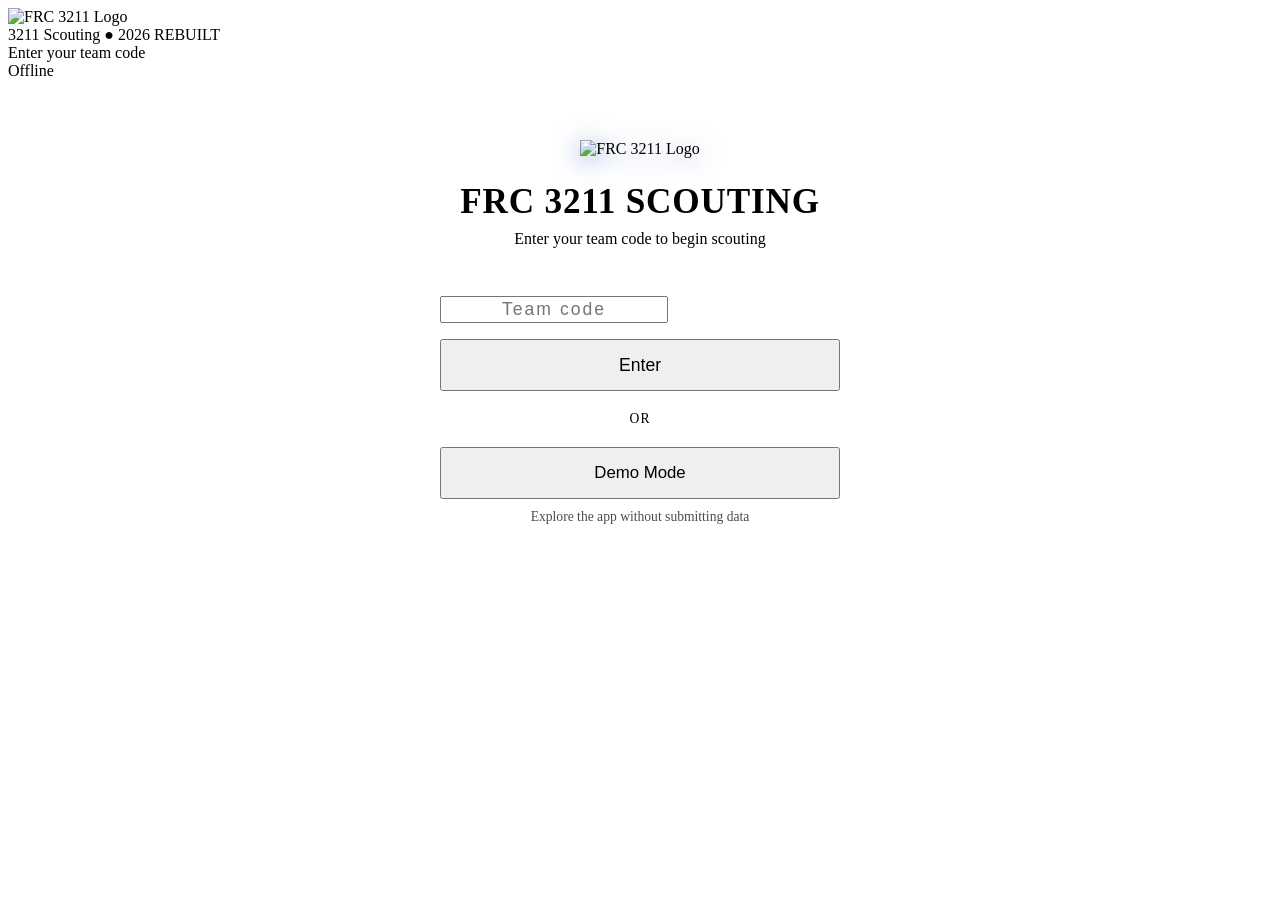
==== index.html @ 1a74be8b "change to Y team" ====
<!doctype html>
<html lang="en">
<head>
    <meta charset="utf-8" />
    <meta name="viewport" content="width=device-width, initial-scale=1" />
    <title>FRC 3211 Scouting ● 2026 REBUILT</title>
    <link rel="shortcut icon" href="images/favicon.ico" type="image/x-icon">
    <link rel="preconnect" href="https://fonts.googleapis.com">
    <link rel="preconnect" href="https://fonts.gstatic.com" crossorigin>
    <link href="https://fonts.googleapis.com/css2?family=Oswald:wght@600&display=swap" rel="stylesheet">
    <link rel="stylesheet" href="css/styles.css">
</head>
<body>
<header>
    <div class="topbar">
        <div class="brand">
            <img src="images/logo.svg" alt="FRC 3211 Logo" class="header-logo" onerror="this.onerror=null; this.src='images/favicon.ico';">
            <div class="brand-text">
                <div class="t1">3211 Scouting ● 2026 REBUILT</div>
                <div class="t2" id="headerSubtitle">Enter your team code</div>
            </div>
        </div>
        <div class="pill">
            <span id="netDot" class="dot"></span>
            <span id="netText">Offline</span>
        </div>
    </div>
</header>

<main style="padding: 60px 16px;">
    <div style="max-width: 720px; margin: 0 auto;">

        <!-- ===== PHASE 1: Code Entry ===== -->
        <div id="phaseAuth">
            <div style="text-align: center; margin-bottom: 48px;">
                <img src="images/logo.svg" alt="FRC 3211 Logo" onerror="this.onerror=null; this.src='images/favicon.ico';" style="width: 96px; height: 96px; margin-bottom: 24px; filter: drop-shadow(0 4px 12px rgba(0, 57, 162, 0.5));">
                <h1 style="font-size: 2.2rem; font-family: var(--font-header); font-weight: 600; text-transform: uppercase; margin: 0 0 8px 0; letter-spacing: 0.8px;">
                    FRC 3211 SCOUTING
                </h1>
                <p style="color: var(--muted); font-size: 1rem; margin: 0;">
                    Enter your team code to begin scouting
                </p>
            </div>

            <!-- Code input -->
            <div style="max-width: 400px; margin: 0 auto;">
                <div id="codeInputWrap" style="margin-bottom: 16px;">
                    <input type="password" id="secretCode" placeholder="Team code" autocomplete="off"
                           style="text-align: center; font-size: 1.1rem; letter-spacing: 2px;">
                </div>
                <div id="codeError" style="color: var(--danger); text-align: center; font-size: 0.9rem; margin-bottom: 12px; display: none;">
                    Incorrect code. Try again.
                </div>
                <button id="btnEnter" class="btn primary" style="width: 100%; height: 52px; font-size: 1.1rem; margin-bottom: 20px;">
                    Enter
                </button>

                <!-- Divider -->
                <div style="display: flex; align-items: center; gap: 16px; margin-bottom: 20px;">
                    <div style="flex: 1; height: 1px; background: var(--border);"></div>
                    <span style="color: var(--muted); font-size: 0.85rem; text-transform: uppercase; letter-spacing: 1px;">or</span>
                    <div style="flex: 1; height: 1px; background: var(--border);"></div>
                </div>

                <!-- Demo button -->
                <button id="btnDemo" class="btn ghost" style="width: 100%; height: 52px; font-size: 1.05rem;">
                    Demo Mode
                </button>
                <p style="text-align: center; color: var(--muted); font-size: 0.85rem; margin-top: 10px; opacity: 0.7;">
                    Explore the app without submitting data
                </p>
            </div>
        </div>

        <!-- ===== PHASE 2: Mode Selector ===== -->
        <div id="phaseSelect" style="display: none;">
            <!-- Demo banner -->
            <div id="demoBanner" class="demo-bar" style="margin-bottom: 24px; display: none; border-radius: 12px;">
                <span>You are in demo mode — submissions are disabled</span>
                <button id="btnExitDemo" class="demo-bar-exit" style="background: none; border: none; cursor: pointer; font-family: var(--font-body); font-size: 0.9rem;">Exit Demo</button>
            </div>

            <div style="text-align: center; margin-bottom: 60px;">
                <img src="images/logo.svg" alt="FRC 3211 Logo" onerror="this.onerror=null; this.src='images/favicon.ico';" style="width: 96px; height: 96px; margin-bottom: 24px; filter: drop-shadow(0 4px 12px rgba(0, 57, 162, 0.5));">
                <h1 style="font-size: 2.2rem; font-family: var(--font-header); font-weight: 600; text-transform: uppercase; margin: 0 0 8px 0; letter-spacing: 0.8px;">
                    FRC 3211 SCOUTING
                </h1>
                <p style="color: var(--muted); font-size: 1rem; margin: 0;">
                    Select a scouting mode to begin
                </p>
            </div>

            <!-- Scouting Mode Cards -->
            <div style="display: grid; gap: 20px; margin-bottom: 40px;">
                <a href="match-scouting.html" class="mode-card">
                    <div class="mode-icon">🤖</div>
                    <div class="mode-content">
                        <h2>Match Scouting</h2>
                        <p>Track robot performance during competition matches</p>
                    </div>
                    <div class="mode-arrow">→</div>
                </a>

                <a href="pit-scouting.html" class="mode-card">
                    <div class="mode-icon">🔧</div>
                    <div class="mode-content">
                        <h2>Pit Scouting</h2>
                        <p>Collect robot capabilities and team information</p>
                    </div>
                    <div class="mode-arrow">→</div>
                </a>
            </div>

            <!-- Exit session (authenticated users only, demo uses banner button) -->
            <div id="logoutWrap" style="text-align: center;">
                <button id="btnLogout" class="btn ghost small" style="opacity: 0.6;">
                    Exit Session
                </button>
            </div>
        </div>

    </div>
</main>

<style>
    .mode-card {
        display: flex;
        align-items: center;
        gap: 20px;
        padding: 24px;
        background: linear-gradient(180deg, rgba(255,255,255,.08), rgba(255,255,255,.04));
        border: 1px solid var(--border);
        border-radius: 16px;
        text-decoration: none;
        color: inherit;
        transition: all 0.2s ease;
        cursor: pointer;
    }

    .mode-card:hover {
        transform: translateY(-2px);
        background: linear-gradient(180deg, rgba(255,255,255,.10), rgba(255,255,255,.05));
        border-color: var(--accent);
        box-shadow: 0 8px 24px rgba(0,0,0,.4);
    }

    .mode-card:active {
        transform: translateY(0);
    }

    .mode-icon {
        font-size: 2.5rem;
        width: 64px;
        height: 64px;
        display: flex;
        align-items: center;
        justify-content: center;
        background: rgba(0, 57, 162, 0.2);
        border-radius: 12px;
        flex-shrink: 0;
    }

    .mode-content {
        flex: 1;
        min-width: 0;
    }

    .mode-content h2 {
        margin: 0 0 6px 0;
        font-size: 1.3rem;
        font-family: var(--font-header);
        font-weight: 600;
        text-transform: uppercase;
        letter-spacing: 0.5px;
    }

    .mode-content p {
        margin: 0;
        color: var(--muted);
        font-size: 0.95rem;
        font-family: var(--font-body);
        font-weight: 700;
        line-height: 1.4;
    }

    .mode-arrow {
        font-size: 1.5rem;
        color: var(--accent);
        opacity: 0.6;
        transition: all 0.2s ease;
        flex-shrink: 0;
    }

    .mode-card:hover .mode-arrow {
        opacity: 1;
        transform: translateX(4px);
    }

    @keyframes shake {
        0%, 100% { transform: translateX(0); }
        20% { transform: translateX(-8px); }
        40% { transform: translateX(8px); }
        60% { transform: translateX(-6px); }
        80% { transform: translateX(6px); }
    }

    .shake {
        animation: shake 0.4s ease;
    }

    @media (max-width: 600px) {
        .mode-icon {
            width: 56px;
            height: 56px;
            font-size: 2rem;
        }

        .mode-content h2 {
            font-size: 1.15rem;
        }

        .mode-content p {
            font-size: 0.9rem;
        }
    }
</style>

<script src="js/config.js"></script>
<script src="js/home.js"></script>
</body>
</html>
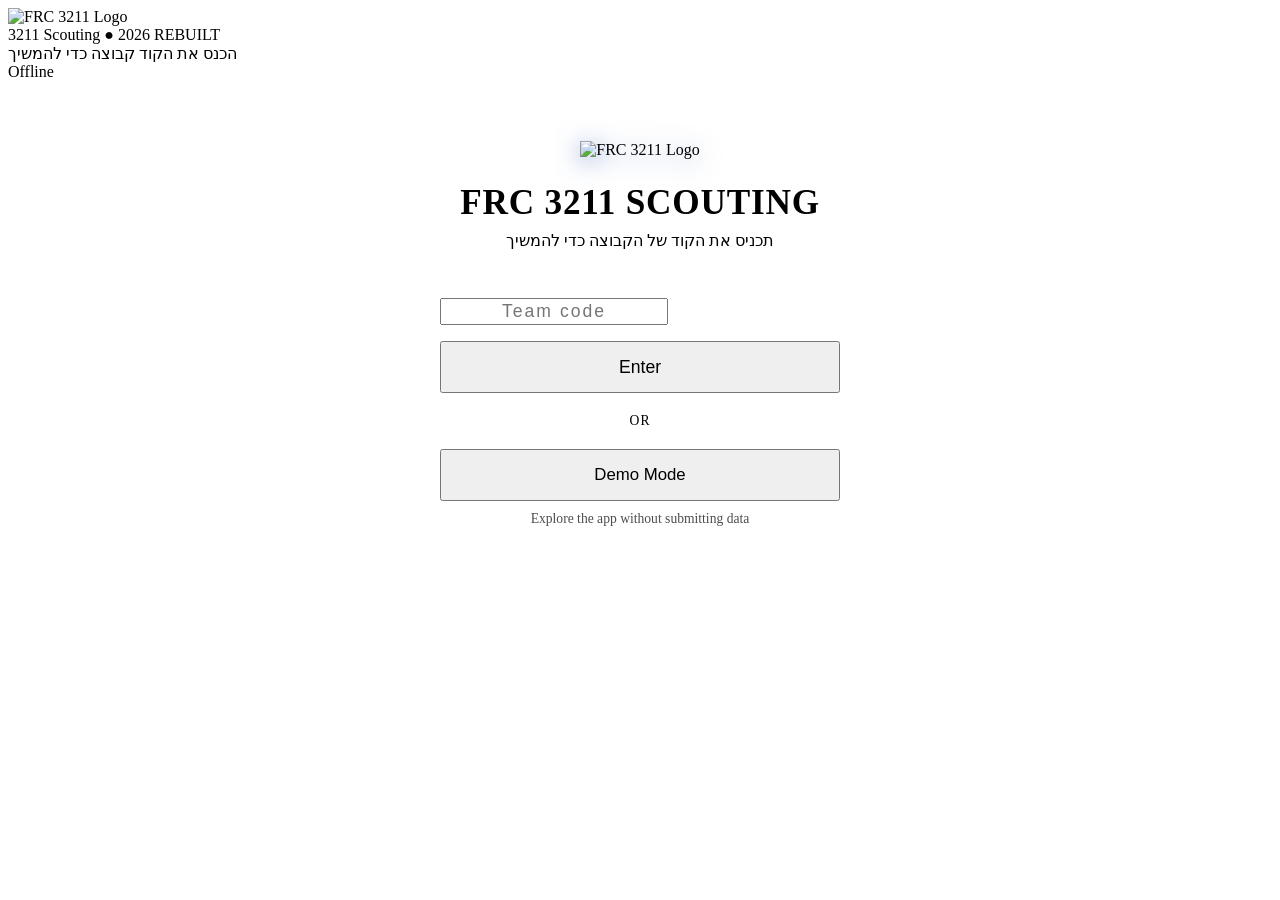
==== commit 51ec6d63: "hebrew finish ?" ====
--- a/index.html
+++ b/index.html
@@ -17,7 +17,7 @@
             <img src="images/logo.svg" alt="FRC 3211 Logo" class="header-logo" onerror="this.onerror=null; this.src='images/favicon.ico';">
             <div class="brand-text">
                 <div class="t1">3211 Scouting ● 2026 REBUILT</div>
-                <div class="t2" id="headerSubtitle">Enter your team code</div>
+                <div class="t2" id="headerSubtitle">הכנס את הקוד קבוצה כדי להמשיך</div>
             </div>
         </div>
         <div class="pill">
@@ -38,7 +38,7 @@
                     FRC 3211 SCOUTING
                 </h1>
                 <p style="color: var(--muted); font-size: 1rem; margin: 0;">
-                    Enter your team code to begin scouting
+                    תכניס את הקוד של הקבוצה כדי להמשיך
                 </p>
             </div>
 
@@ -86,7 +86,7 @@
                     FRC 3211 SCOUTING
                 </h1>
                 <p style="color: var(--muted); font-size: 1rem; margin: 0;">
-                    Select a scouting mode to begin
+                    תבחר במצב סקווטינג כדי להתחיל לאסוף נתונים על הביצועים של הרובוט שלך בתחרות
                 </p>
             </div>
 
@@ -95,8 +95,8 @@
                 <a href="match-scouting.html" class="mode-card">
                     <div class="mode-icon">🤖</div>
                     <div class="mode-content">
-                        <h2>Match Scouting</h2>
-                        <p>Track robot performance during competition matches</p>
+                        <h2>משחק</h2>
+                        <p>תעקוב אחרי רובוט במהלך משחק בתחרות</p>
                     </div>
                     <div class="mode-arrow">→</div>
                 </a>
@@ -104,8 +104,8 @@
                 <a href="pit-scouting.html" class="mode-card">
                     <div class="mode-icon">🔧</div>
                     <div class="mode-content">
-                        <h2>Pit Scouting</h2>
-                        <p>Collect robot capabilities and team information</p>
+                        <h2>סקווטינג בפיט</h2>
+                        <p>אוסף מידע על יכולות הרובוט ופרטי הצוות</p>
                     </div>
                     <div class="mode-arrow">→</div>
                 </a>
@@ -114,7 +114,7 @@
             <!-- Exit session (authenticated users only, demo uses banner button) -->
             <div id="logoutWrap" style="text-align: center;">
                 <button id="btnLogout" class="btn ghost small" style="opacity: 0.6;">
-                    Exit Session
+                    צא מהסבב
                 </button>
             </div>
         </div>
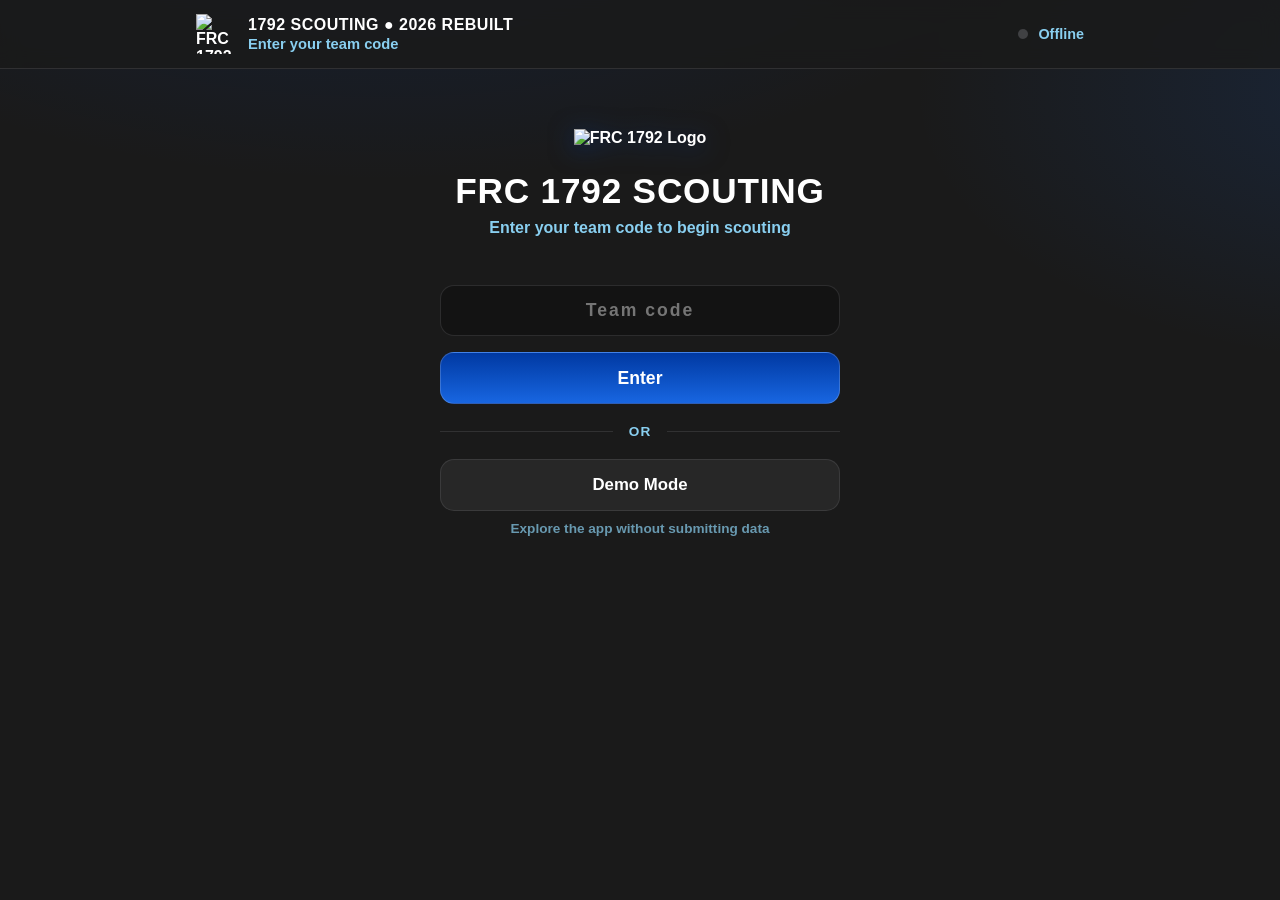
==== commit d7aa7cfe: "Changed some of the robot status and affected by defense selection answers, and got rid of start pos" ====
--- a/index.html
+++ b/index.html
@@ -3,7 +3,7 @@
 <head>
     <meta charset="utf-8" />
     <meta name="viewport" content="width=device-width, initial-scale=1" />
-    <title>FRC 3211 Scouting ● 2026 REBUILT</title>
+    <title>FRC 1792 Scouting ● 2026 REBUILT</title>
     <link rel="shortcut icon" href="images/favicon.ico" type="image/x-icon">
     <link rel="preconnect" href="https://fonts.googleapis.com">
     <link rel="preconnect" href="https://fonts.gstatic.com" crossorigin>
@@ -14,10 +14,10 @@
 <header>
     <div class="topbar">
         <div class="brand">
-            <img src="images/logo.svg" alt="FRC 3211 Logo" class="header-logo" onerror="this.onerror=null; this.src='images/favicon.ico';">
+            <img src="images/logo.svg" alt="FRC 1792 Logo" class="header-logo" onerror="this.onerror=null; this.src='images/favicon.ico';">
             <div class="brand-text">
-                <div class="t1">3211 Scouting ● 2026 REBUILT</div>
-                <div class="t2" id="headerSubtitle">הכנס את הקוד קבוצה כדי להמשיך</div>
+                <div class="t1">1792 Scouting ● 2026 REBUILT</div>
+                <div class="t2" id="headerSubtitle">Enter your team code</div>
             </div>
         </div>
         <div class="pill">
@@ -33,12 +33,12 @@
         <!-- ===== PHASE 1: Code Entry ===== -->
         <div id="phaseAuth">
             <div style="text-align: center; margin-bottom: 48px;">
-                <img src="images/logo.svg" alt="FRC 3211 Logo" onerror="this.onerror=null; this.src='images/favicon.ico';" style="width: 96px; height: 96px; margin-bottom: 24px; filter: drop-shadow(0 4px 12px rgba(0, 57, 162, 0.5));">
+                <img src="images/logo.svg" alt="FRC 1792 Logo" onerror="this.onerror=null; this.src='images/favicon.ico';" style="width: 96px; height: 96px; margin-bottom: 24px; filter: drop-shadow(0 4px 12px rgba(0, 57, 162, 0.5));">
                 <h1 style="font-size: 2.2rem; font-family: var(--font-header); font-weight: 600; text-transform: uppercase; margin: 0 0 8px 0; letter-spacing: 0.8px;">
-                    FRC 3211 SCOUTING
+                    FRC 1792 SCOUTING
                 </h1>
                 <p style="color: var(--muted); font-size: 1rem; margin: 0;">
-                    תכניס את הקוד של הקבוצה כדי להמשיך
+                    Enter your team code to begin scouting
                 </p>
             </div>
 
@@ -81,22 +81,22 @@
             </div>
 
             <div style="text-align: center; margin-bottom: 60px;">
-                <img src="images/logo.svg" alt="FRC 3211 Logo" onerror="this.onerror=null; this.src='images/favicon.ico';" style="width: 96px; height: 96px; margin-bottom: 24px; filter: drop-shadow(0 4px 12px rgba(0, 57, 162, 0.5));">
+                <img src="images/logo.svg" alt="FRC 1792 Logo" onerror="this.onerror=null; this.src='images/favicon.ico';" style="width: 96px; height: 96px; margin-bottom: 24px; filter: drop-shadow(0 4px 12px rgba(0, 57, 162, 0.5));">
                 <h1 style="font-size: 2.2rem; font-family: var(--font-header); font-weight: 600; text-transform: uppercase; margin: 0 0 8px 0; letter-spacing: 0.8px;">
-                    FRC 3211 SCOUTING
+                    FRC 1792 SCOUTING
                 </h1>
                 <p style="color: var(--muted); font-size: 1rem; margin: 0;">
-                    תבחר במצב סקווטינג כדי להתחיל לאסוף נתונים על הביצועים של הרובוט שלך בתחרות
+                    Select a scouting mode to begin
                 </p>
             </div>
 
             <!-- Scouting Mode Cards -->
             <div style="display: grid; gap: 20px; margin-bottom: 40px;">
-                <a href="match-scouting.html" class="mode-card">
+                <a href="js/match-scouting.html" class="mode-card">
                     <div class="mode-icon">🤖</div>
                     <div class="mode-content">
-                        <h2>משחק</h2>
-                        <p>תעקוב אחרי רובוט במהלך משחק בתחרות</p>
+                        <h2>Match Scouting</h2>
+                        <p>Track robot performance during competition matches</p>
                     </div>
                     <div class="mode-arrow">→</div>
                 </a>
@@ -104,8 +104,8 @@
                 <a href="pit-scouting.html" class="mode-card">
                     <div class="mode-icon">🔧</div>
                     <div class="mode-content">
-                        <h2>סקווטינג בפיט</h2>
-                        <p>אוסף מידע על יכולות הרובוט ופרטי הצוות</p>
+                        <h2>Pit Scouting</h2>
+                        <p>Collect robot capabilities and team information</p>
                     </div>
                     <div class="mode-arrow">→</div>
                 </a>
@@ -114,7 +114,7 @@
             <!-- Exit session (authenticated users only, demo uses banner button) -->
             <div id="logoutWrap" style="text-align: center;">
                 <button id="btnLogout" class="btn ghost small" style="opacity: 0.6;">
-                    צא מהסבב
+                    Exit Session
                 </button>
             </div>
         </div>
--- a/css/styles.css
+++ b/css/styles.css
@@ -0,0 +1,925 @@
+:root{
+    /* RTR Branding Colors */
+    --eerie-black: #1a1a1a;
+    --philippine-blue: #0039a2;
+    --white: #ffffff;
+    --baby-blue: #89cff0;
+    --royal-azure: #1866e1;
+    --cobalt-gray: #66676b;
+
+    /* Functional Color Assignments */
+    --bg: #1a1a1a;
+    --card: #2a2a2a;
+    --card2: #333333;
+    --text: #ffffff;
+    --muted: #89cff0;
+    --accent: #0039a2;
+    --accent2: #1866e1;
+    --accent-light: #89cff0;
+    --danger: #ff3b3b;
+    --ok: #21c55d;
+    --warning: #ffb020;
+    --border: rgba(102, 103, 107, 0.3);
+    --shadow: 0 12px 30px rgba(0, 0, 0, 0.5);
+    --radius: 18px;
+    --tap: 52px;
+    --font-body: 'Calibri', -apple-system, BlinkMacSystemFont, 'Segoe UI', Roboto, Arial, sans-serif;
+    --font-header: 'Oswald', -apple-system, BlinkMacSystemFont, 'Segoe UI', Roboto, Arial, sans-serif;
+}
+
+*{box-sizing:border-box}
+
+body{
+    margin:0;
+    font-family: var(--font-body);
+    font-weight: 700;
+    background: radial-gradient(1200px 600px at 30% -20%, rgba(0, 57, 162, 0.25), transparent 60%),
+    radial-gradient(900px 500px at 110% 10%, rgba(24, 102, 225, 0.15), transparent 55%),
+    var(--bg);
+    color: var(--text);
+    min-height:100vh;
+    -webkit-tap-highlight-color: transparent;
+}
+
+h1, h2, h3, h4, h5, h6 {
+    font-family: var(--font-header);
+    font-weight: 600;
+    text-transform: uppercase;
+    letter-spacing: 0.5px;
+}
+
+header{
+    position: sticky; top:0;
+    backdrop-filter: blur(10px);
+    background: rgba(26, 26, 26, 0.85);
+    border-bottom: 1px solid var(--border);
+    z-index: 10;
+}
+
+.topbar{
+    max-width: 920px;
+    margin: 0 auto;
+    padding: 14px 16px;
+    display:flex;
+    align-items:center;
+    justify-content:space-between;
+    gap: 12px;
+}
+
+.brand{
+    display:flex;
+    align-items:center;
+    gap:12px;
+    line-height:1.1;
+}
+
+.logo-link {
+    display: flex;
+    align-items: center;
+    text-decoration: none;
+    transition: transform 0.2s ease, opacity 0.2s ease;
+}
+
+.logo-link:hover {
+    transform: scale(1.05);
+    opacity: 0.8;
+}
+
+.logo-link:active {
+    transform: scale(0.95);
+}
+
+.header-logo {
+    width: 40px;
+    height: 40px;
+    flex-shrink: 0;
+}
+
+.brand-text {
+    display:flex;
+    flex-direction:column;
+    gap:2px;
+}
+
+.brand .t1{
+    font-family: var(--font-header);
+    font-weight: 600;
+    text-transform: uppercase;
+    letter-spacing: 0.5px;
+}
+.brand .t2{
+    color:var(--muted);
+    font-size:.92rem;
+    font-family: var(--font-body);
+    font-weight: 700;
+}
+
+.pill{
+    display:flex; align-items:center; gap:10px;
+    color: var(--muted);
+    font-size:.9rem;
+    white-space:nowrap;
+}
+
+.dot{width:10px;height:10px;border-radius:999px;background:rgba(102, 103, 107, 0.5)}
+.dot.ok{background: rgba(33,197,93,.95)}
+.dot.bad{background: rgba(255,59,59,.95)}
+
+main{
+    max-width: 920px;
+    margin: 0 auto;
+    padding: 16px;
+}
+
+.card{
+    background: linear-gradient(180deg, rgba(255,255,255,.04), rgba(255,255,255,.02));
+    border: 1px solid var(--border);
+    border-radius: var(--radius);
+    box-shadow: var(--shadow);
+    overflow:hidden;
+}
+
+.card .hd{
+    padding: 16px 16px 8px 16px;
+    display:flex;
+    justify-content:space-between;
+    gap: 12px;
+    align-items:flex-start;
+    border-bottom: 1px solid rgba(102, 103, 107, 0.2);
+    background: rgba(255,255,255,.01);
+}
+
+.card .hd h2{
+    margin: 0;
+    font-size: 1.2rem;
+    font-family: var(--font-header);
+    font-weight: 600;
+    text-transform: uppercase;
+    letter-spacing: 0.5px;
+}
+
+.card .hd p{
+    margin: 6px 0 0 0;
+    color: var(--muted);
+    font-size:.95rem;
+}
+
+.card .bd{ padding: 16px; }
+
+.grid{
+    display:grid;
+    grid-template-columns: repeat(12, 1fr);
+    gap: 12px;
+}
+
+.col-12{grid-column: span 12;}
+.col-6{grid-column: span 6;}
+.col-4{grid-column: span 4;}
+.col-3{grid-column: span 3;}
+
+@media (max-width: 720px){
+    .col-6,.col-4,.col-3{grid-column: span 12;}
+}
+
+label{
+    display:block;
+    font-size:.9rem;
+    color: var(--muted);
+    margin-bottom: 6px;
+    font-weight: 600;
+}
+
+input, select, textarea{
+    width:100%;
+    padding: 14px 14px;
+    background: rgba(0,0,0,.25);
+    color: var(--text);
+    border: 1px solid var(--border);
+    border-radius: 14px;
+    outline: none;
+    font-size: 1rem;
+    font-family: var(--font-body);
+    font-weight: 700;
+    appearance: none;
+    -webkit-appearance: none;
+    -moz-appearance: none;
+}
+
+select{
+    background-image: url("data:image/svg+xml,%3Csvg xmlns='http://www.w3.org/2000/svg' width='12' height='12' viewBox='0 0 12 12'%3E%3Cpath fill='%23eaf0ff' d='M6 9L1 4h10z'/%3E%3C/svg%3E");
+    background-repeat: no-repeat;
+    background-position: right 14px center;
+    padding-right: 40px;
+    cursor: pointer;
+}
+
+select option{
+    background: #0b1020;
+    color: var(--text);
+    padding: 10px;
+}
+
+textarea{ min-height: 110px; resize: vertical; }
+
+input:focus, select:focus, textarea:focus{
+    border-color: var(--accent);
+    box-shadow: 0 0 0 3px rgba(0, 57, 162, 0.2);
+}
+
+.autocomplete-wrapper{
+    position: relative;
+}
+
+.autocomplete-results{
+    position: absolute;
+    top: 100%;
+    left: 0;
+    right: 0;
+    background: rgba(26, 26, 26, 0.98);
+    border: 1px solid var(--border);
+    border-radius: 14px;
+    margin-top: 4px;
+    max-height: 320px;
+    overflow-y: auto;
+    overflow-x: hidden;
+    z-index: 100;
+    display: none;
+    box-shadow: var(--shadow);
+}
+
+/* Custom scrollbar for autocomplete */
+.autocomplete-results::-webkit-scrollbar {
+    width: 10px;
+}
+
+.autocomplete-results::-webkit-scrollbar-track {
+    background: rgba(255,255,255,.05);
+    border-radius: 10px;
+    margin: 4px;
+}
+
+.autocomplete-results::-webkit-scrollbar-thumb {
+    background: var(--accent);
+    border-radius: 10px;
+    border: 2px solid rgba(26, 26, 26, 0.98);
+}
+
+.autocomplete-results::-webkit-scrollbar-thumb:hover {
+    background: var(--accent2);
+}
+
+/* Firefox scrollbar */
+.autocomplete-results {
+    scrollbar-width: thin;
+    scrollbar-color: var(--accent) rgba(255,255,255,.05);
+}
+
+.autocomplete-results.show{
+    display: block;
+}
+
+.autocomplete-item{
+    padding: 12px 14px;
+    cursor: pointer;
+    border-bottom: 1px solid rgba(255,255,255,.06);
+    transition: background 0.15s;
+}
+
+.autocomplete-item:last-child{
+    border-bottom: none;
+    padding-bottom: 14px;
+}
+
+.autocomplete-item:hover, .autocomplete-item.active{
+    background: rgba(0, 57, 162, 0.2);
+}
+
+.autocomplete-item .team-num{
+    font-weight: 800;
+    color: var(--text);
+}
+
+.autocomplete-item .team-name{
+    font-size: .9rem;
+    color: var(--muted);
+    margin-top: 2px;
+}
+
+.row{
+    display:flex; gap:12px; flex-wrap:wrap;
+    align-items:center;
+}
+
+.btn{
+    height: var(--tap);
+    padding: 0 16px;
+    border-radius: 14px;
+    border: 1px solid var(--border);
+    background: rgba(0, 57, 162, 0.15);
+    color: var(--text);
+    font-family: var(--font-body);
+    font-weight: 700;
+    font-size: 1rem;
+    cursor:pointer;
+    display:inline-flex;
+    align-items:center;
+    justify-content:center;
+    gap: 10px;
+    user-select:none;
+    transition: transform 0.1s;
+}
+
+.btn:active{ transform: scale(.98); }
+
+.btn:disabled{
+    opacity: 0.5;
+    cursor: not-allowed;
+}
+
+.btn.primary{
+    background: linear-gradient(180deg, var(--accent), var(--accent2));
+    border-color: rgba(255,255,255,.18);
+}
+
+.btn.ghost{
+    background: rgba(255,255,255,.06);
+}
+
+.btn.danger{
+    background: rgba(255,59,59,.16);
+    border-color: rgba(255,59,59,.35);
+}
+
+.btn.small{
+    height: 44px;
+    padding: 0 12px;
+    font-size: .95rem;
+    border-radius: 12px;
+}
+
+.nav{
+    display:flex;
+    justify-content:space-between;
+    gap: 12px;
+    padding: 14px 16px 16px 16px;
+    border-top: 1px solid rgba(102, 103, 107, 0.2);
+    background: rgba(255,255,255,.01);
+}
+
+.nav .left, .nav .right{display:flex; gap:10px; flex-wrap:wrap;}
+
+.counter{
+    background: rgba(255,255,255,.04);
+    border: 1px solid var(--border);
+    border-radius: 16px;
+    padding: 12px;
+    display:flex;
+    justify-content:space-between;
+    align-items:center;
+    gap: 12px;
+}
+
+.counter .meta{
+    display:flex; flex-direction:column; gap:2px;
+    min-width: 0;
+}
+
+.counter .meta .name{font-weight:800}
+.counter .meta .desc{color: var(--muted); font-size:.9rem}
+
+.counter .ctl{
+    display:flex; align-items:center; gap:10px;
+    flex-shrink:0;
+}
+
+.count{
+    min-width: 54px;
+    text-align:center;
+    font-weight:900;
+    font-size: 1.2rem;
+}
+
+.iconBtn{
+    width: 52px;
+    height: 52px;
+    border-radius: 14px;
+    border: 1px solid var(--border);
+    background: rgba(0,0,0,.25);
+    color: var(--text);
+    font-size: 1.4rem;
+    font-weight: 900;
+    cursor:pointer;
+    display:flex;
+    align-items:center;
+    justify-content:center;
+    user-select:none;
+    transition: transform 0.1s;
+}
+
+.iconBtn:active{ transform: scale(.98); }
+
+.seg{
+    display:flex; gap:10px; flex-wrap:wrap;
+}
+
+.chip{
+    padding: 12px 14px;
+    border-radius: 999px;
+    border: 1px solid var(--border);
+    background: rgba(255,255,255,.04);
+    color: var(--text);
+    cursor:pointer;
+    user-select:none;
+    font-family: var(--font-body);
+    font-weight: 700;
+    transition: all 0.2s;
+}
+
+.chip:hover{
+    background: rgba(255,255,255,.08);
+    border-color: var(--accent-light);
+}
+
+.chip.active{
+    background: linear-gradient(180deg, var(--accent), var(--accent2));
+    border-color: rgba(255,255,255,.18);
+    color: var(--white);
+}
+
+.note{
+    color: var(--muted);
+    font-size:.9rem;
+    line-height:1.35;
+}
+
+.fuel-counter {
+    display: flex;
+    align-items: center;
+    justify-content: space-between;
+    gap: 12px;
+    padding: 14px 16px;
+    background: rgba(255,255,255,0.03);
+    border: 1px solid var(--border);
+    border-radius: 14px;
+}
+
+.fuel-counter .fuel-value {
+    font-size: 2.2rem;
+    font-weight: 900;
+    min-width: 56px;
+    text-align: center;
+    color: var(--text);
+    flex-shrink: 0;
+}
+
+.fuel-counter .fuel-btns {
+    display: flex;
+    gap: 8px;
+}
+
+.alert{
+    padding: 12px 14px;
+    border-radius: 12px;
+    border: 1px solid;
+    display: flex;
+    align-items: center;
+    gap: 10px;
+    font-size: .95rem;
+}
+
+.alert.warning{
+    background: rgba(255,176,32,.1);
+    border-color: rgba(255,176,32,.3);
+    color: var(--warning);
+}
+
+.alert.success{
+    background: rgba(33,197,93,.1);
+    border-color: rgba(33,197,93,.3);
+    color: var(--ok);
+}
+
+.toast{
+    position: fixed;
+    left: 50%;
+    bottom: 18px;
+    transform: translateX(-50%);
+    background: rgba(0,0,0,.85);
+    border: 1px solid rgba(255,255,255,.14);
+    color: var(--text);
+    padding: 12px 14px;
+    border-radius: 999px;
+    box-shadow: var(--shadow);
+    max-width: 92vw;
+    display:none;
+    z-index: 999;
+    font-weight: 600;
+}
+
+.progress{
+    display: flex;
+    gap: 8px;
+    margin-bottom: 16px;
+}
+
+.progress .step{
+    flex: 1;
+    height: 4px;
+    background: rgba(255,255,255,.1);
+    border-radius: 2px;
+    position: relative;
+    overflow: hidden;
+}
+
+.progress .step.active{
+    background: linear-gradient(90deg, var(--accent), var(--accent2));
+}
+
+.progress .step.complete{
+    background: var(--ok);
+}
+
+.checkbox-group{
+    display: flex;
+    gap: 16px;
+    flex-wrap: wrap;
+}
+
+.checkbox-label{
+    display: flex;
+    align-items: center;
+    gap: 8px;
+    cursor: pointer;
+    font-weight: 600;
+    color: var(--text);
+    margin-bottom: 0;
+}
+
+.checkbox-label input[type="checkbox"]{
+    width: 22px;
+    height: 22px;
+    border-radius: 6px;
+    border: 2px solid rgba(255,255,255,.25);
+    background: rgba(0,0,0,.18);
+    cursor: pointer;
+    appearance: none;
+    -webkit-appearance: none;
+    position: relative;
+}
+
+.checkbox-label input[type="checkbox"]:checked{
+    background: linear-gradient(180deg, rgba(29,92,255,.95), rgba(0,57,162,.95));
+    border-color: rgba(255,255,255,.3);
+}
+
+.checkbox-label input[type="checkbox"]:checked::after{
+    content: '';
+    position: absolute;
+    left: 50%;
+    top: 45%;
+    width: 5px;
+    height: 10px;
+    border: solid white;
+    border-width: 0 2px 2px 0;
+    transform: translate(-50%, -50%) rotate(45deg);
+}
+
+/* Field position selector */
+.field-selector {
+    position: relative;
+    width: 100%;
+    max-width: max-content;
+    margin: 0 auto;
+    border-radius: 12px;
+    overflow: hidden;
+    border: 2px solid rgba(255,255,255,.14);
+    background: rgba(0,0,0,.18);
+}
+
+.field-selector img {
+    width: 100%;
+    height: auto;
+    display: block;
+}
+
+.field-positions {
+    position: absolute;
+    top: 0;
+    left: 0;
+    right: 0;
+    bottom: 0;
+}
+
+.field-position {
+    position: absolute;
+    width: 50px;
+    height: 50px;
+    transform: translate(-50%, -50%);
+    cursor: pointer;
+    border-radius: 50%;
+    border: 3px solid rgba(0, 180, 255, 0.8);
+    background: rgba(0, 180, 255, 0.15);
+    display: flex;
+    align-items: center;
+    justify-content: center;
+    transition: all 0.2s;
+}
+
+.field-position:hover {
+    background: rgba(29,92,255,.4);
+    border-color: rgba(29,92,255,1);
+    transform: translate(-50%, -50%) scale(1.1);
+}
+
+.field-position.active {
+    background: rgba(33,197,93,.5);
+    border-color: rgba(33,197,93,1);
+    box-shadow: 0 0 15px rgba(33,197,93,.6);
+}
+
+.position-label {
+    color: white;
+    font-weight: 800;
+    font-size: 1.1rem;
+    text-shadow: 0 1px 3px rgba(0,0,0,.5);
+    pointer-events: none;
+}
+
+.field-position.active .position-label {
+    color: white;
+}
+
+.field-selector-hint {
+    text-align: center;
+    margin-top: 8px;
+    color: var(--muted);
+    font-size: 0.9rem;
+}
+
+.shot-map {
+    position: relative;
+    width: 100%;
+    min-height: 180px;
+    margin-top: 10px;
+    border-radius: 12px;
+    overflow: hidden;
+    border: 2px solid rgba(255,255,255,.14);
+    background: rgba(0,0,0,.18);
+    cursor: crosshair;
+    user-select: none;
+    -webkit-user-select: none;
+}
+
+.shot-map img {
+    width: 100%;
+    height: auto;
+    display: block;
+    pointer-events: none;
+}
+
+.shot-hub-overlay {
+    position: absolute;
+    background: rgba(255, 210, 0, 0.35);
+    border: 3px solid rgba(255, 210, 0, 0.95);
+    pointer-events: none;
+    box-sizing: border-box;
+    border-radius: 4px;
+    transition: left 0.1s, top 0.1s;
+}
+
+.shot-markers {
+    position: absolute;
+    top: 0; left: 0; right: 0; bottom: 0;
+    pointer-events: none;
+}
+
+.shot-dot {
+    position: absolute;
+    width: 24px;
+    height: 24px;
+    border-radius: 50%;
+    background: rgba(33,197,93,.85);
+    border: 2px solid white;
+    transform: translate(-50%, -50%);
+    box-shadow: 0 0 8px rgba(33,197,93,.6);
+    display: flex;
+    align-items: center;
+    justify-content: center;
+    font-size: 0.65rem;
+    font-weight: 800;
+    color: white;
+    pointer-events: none;
+}
+
+@media (max-width: 500px) {
+    .field-position {
+        width: 36px;
+        height: 36px;
+    }
+    .position-label {
+        font-size: 0.9rem;
+    }
+}
+
+/* Tower Selector - Full screen zones with dividers */
+.tower-selector-zones {
+    position: relative;
+    width: 100%;
+    max-width: max-content;
+    margin: 0 auto;
+    border-radius: 12px;
+    overflow: hidden;
+    border: 2px solid rgba(255,255,255,.14);
+    background: rgba(0,0,0,.18);
+}
+
+.tower-selector-zones img {
+    width: 100%;
+    height: auto;
+    display: block;
+}
+
+.tower-zones {
+    position: absolute;
+    top: 0;
+    left: 0;
+    right: 0;
+    bottom: 0;
+    display: flex;
+}
+
+.tower-zone {
+    position: relative;
+    cursor: pointer;
+    transition: all 0.3s ease;
+    display: flex;
+    align-items: center;
+    justify-content: center;
+}
+
+.tower-zone[data-value="Left"] {
+    flex: 0 0 17%;
+}
+
+.tower-zone[data-value="Center"] {
+    flex: 0 0 65%;
+}
+
+.tower-zone[data-value="Right"] {
+    flex: 0 0 18%;
+}
+
+.tower-zone:hover {
+    background: rgba(29, 92, 255, 0.2);
+}
+
+.tower-zone.active {
+    background: rgba(33, 197, 93, 0.35);
+    animation: pulse-zone 2s ease-in-out infinite;
+}
+
+@keyframes pulse-zone {
+    0%, 100% {
+        background: rgba(33, 197, 93, 0.35);
+    }
+    50% {
+        background: rgba(33, 197, 93, 0.5);
+    }
+}
+
+.zone-label {
+    color: white;
+    font-family: var(--font-header);
+    font-weight: 600;
+    font-size: 1.5rem;
+    text-transform: uppercase;
+    letter-spacing: 1px;
+    text-shadow: 0 2px 8px rgba(0,0,0,.9),
+                 0 0 20px rgba(255,255,255,.5);
+    opacity: 0.8;
+    transition: all 0.3s ease;
+    pointer-events: none;
+}
+
+.tower-zone:hover .zone-label {
+    opacity: 1;
+    text-shadow: 0 2px 8px rgba(0,0,0,.9),
+                 0 0 30px rgba(29, 92, 255,1);
+    transform: scale(1.1);
+}
+
+.tower-zone.active .zone-label {
+    opacity: 1;
+    color: #fff;
+    text-shadow: 0 2px 8px rgba(0,0,0,.9),
+                 0 0 40px rgba(33, 197, 93,1);
+    transform: scale(1.2);
+}
+
+.tower-zone[data-value="Left"] .zone-label {
+    writing-mode: vertical-rl;
+    transform: rotate(180deg);
+}
+
+.tower-zone[data-value="Right"] .zone-label {
+    writing-mode: vertical-rl;
+}
+
+.tower-zone[data-value="Left"]:hover .zone-label {
+    transform: rotate(180deg) scale(1.1);
+}
+
+.tower-zone[data-value="Right"]:hover .zone-label {
+    transform: scale(1.1);
+}
+
+.tower-zone[data-value="Left"].active .zone-label {
+    transform: rotate(180deg) scale(1.2);
+}
+
+.tower-zone[data-value="Right"].active .zone-label {
+    transform: scale(1.2);
+}
+
+.tower-divider {
+    position: absolute;
+    top: 1%;
+    bottom: 0;
+    width: 4px;
+    z-index: 10;
+    pointer-events: none;
+}
+
+.tower-divider-1 {
+    left: 17%;
+    background: none;
+    box-shadow: none;
+}
+
+.tower-divider-2 {
+    left: 82%;
+    background: none;
+    box-shadow: none;
+}
+
+@media (max-width: 500px) {
+    .zone-label {
+        font-size: 0.85rem;
+        padding: 6px 12px;
+        letter-spacing: 0.5px;
+    }
+
+    .tower-divider {
+        width: 3px;
+    }
+
+    .tower-zone {
+        padding-bottom: 12px;
+    }
+}
+
+    transform: translateY(-1px);
+}
+
+.dev-btn:active {
+    transform: translateY(0) scale(0.98);
+}
+
+@media (max-width: 720px) {
+    .dev-toolbar {
+        padding: 10px 14px;
+    }
+
+    .dev-btn {
+        height: 36px;
+        padding: 0 12px;
+        font-size: 0.85rem;
+    }
+}
+
+/* Demo mode bar */
+.demo-bar {
+    display: flex;
+    align-items: center;
+    justify-content: center;
+    gap: 16px;
+    padding: 10px 16px;
+    background: rgba(255, 176, 32, 0.12);
+    border-bottom: 1px solid rgba(255, 176, 32, 0.3);
+    color: var(--warning);
+    font-size: 0.9rem;
+    font-weight: 700;
+    text-align: center;
+}
+
+.demo-bar-exit {
+    color: var(--warning);
+    text-decoration: underline;
+    font-weight: 700;
+    opacity: 0.8;
+    transition: opacity 0.2s;
+}
+
+.demo-bar-exit:hover {
+    opacity: 1;
+}
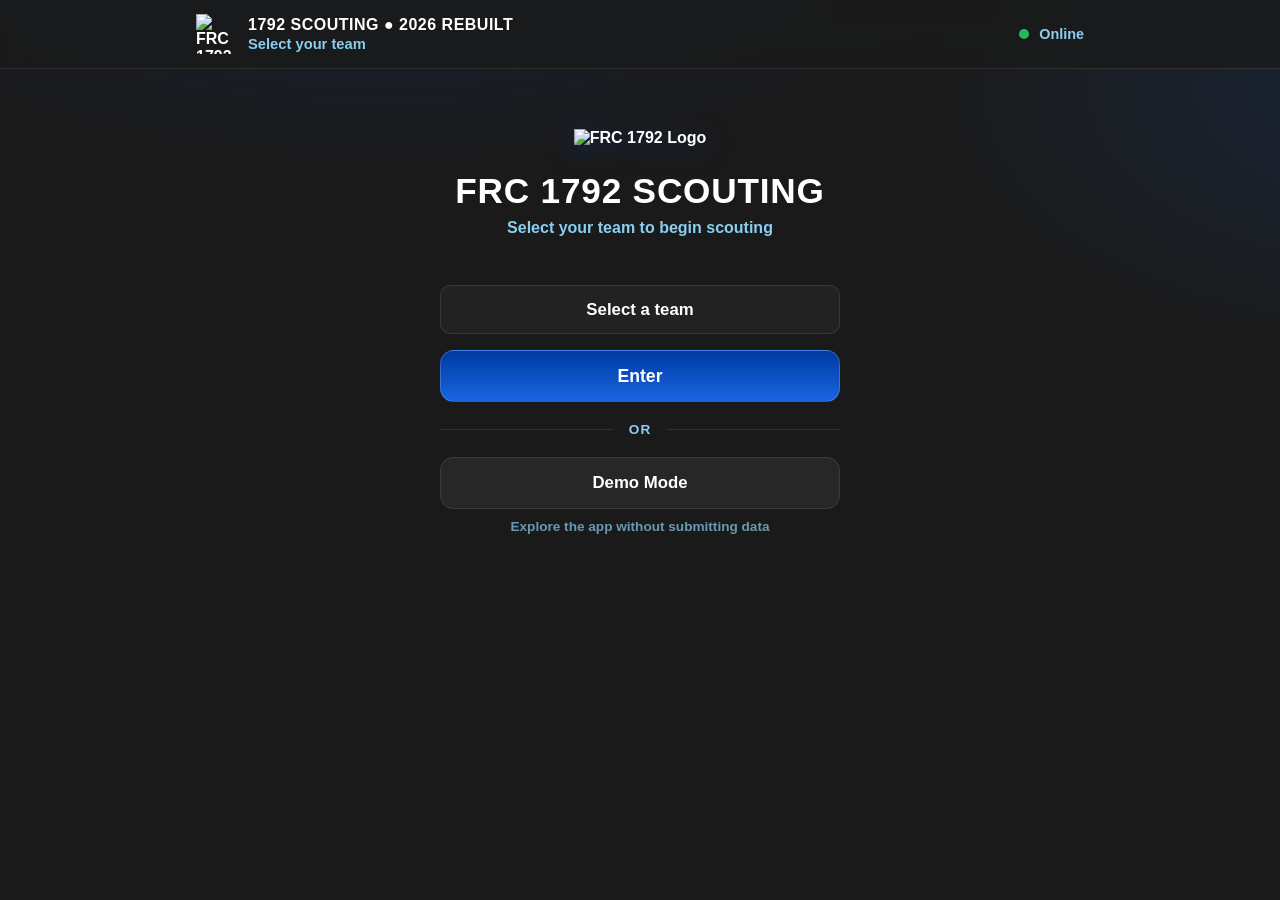
==== commit da61fc27: "Changed app script to iltrr" ====
--- a/index.html
+++ b/index.html
@@ -17,7 +17,7 @@
             <img src="images/logo.svg" alt="FRC 1792 Logo" class="header-logo" onerror="this.onerror=null; this.src='images/favicon.ico';">
             <div class="brand-text">
                 <div class="t1">1792 Scouting ● 2026 REBUILT</div>
-                <div class="t2" id="headerSubtitle">Enter your team code</div>
+                <div class="t2" id="headerSubtitle">Select your team</div>
             </div>
         </div>
         <div class="pill">
@@ -38,18 +38,20 @@
                     FRC 1792 SCOUTING
                 </h1>
                 <p style="color: var(--muted); font-size: 1rem; margin: 0;">
-                    Enter your team code to begin scouting
+                    Select your team to begin scouting
                 </p>
             </div>
 
-            <!-- Code input -->
+            <!-- Team dropdown -->
             <div style="max-width: 400px; margin: 0 auto;">
                 <div id="codeInputWrap" style="margin-bottom: 16px;">
-                    <input type="password" id="secretCode" placeholder="Team code" autocomplete="off"
-                           style="text-align: center; font-size: 1.1rem; letter-spacing: 2px;">
+                    <select id="secretCode" aria-label="Select your team" autocomplete="off"
+                            style="width: 100%; text-align: center; font-size: 1.05rem; padding: 14px 16px; border-radius: 10px; border: 1px solid var(--border); background: rgba(255,255,255,0.04); color: var(--text);">
+                        <option value="">Select a team</option>
+                    </select>
                 </div>
                 <div id="codeError" style="color: var(--danger); text-align: center; font-size: 0.9rem; margin-bottom: 12px; display: none;">
-                    Incorrect code. Try again.
+                    Please select a valid team.
                 </div>
                 <button id="btnEnter" class="btn primary" style="width: 100%; height: 52px; font-size: 1.1rem; margin-bottom: 20px;">
                     Enter
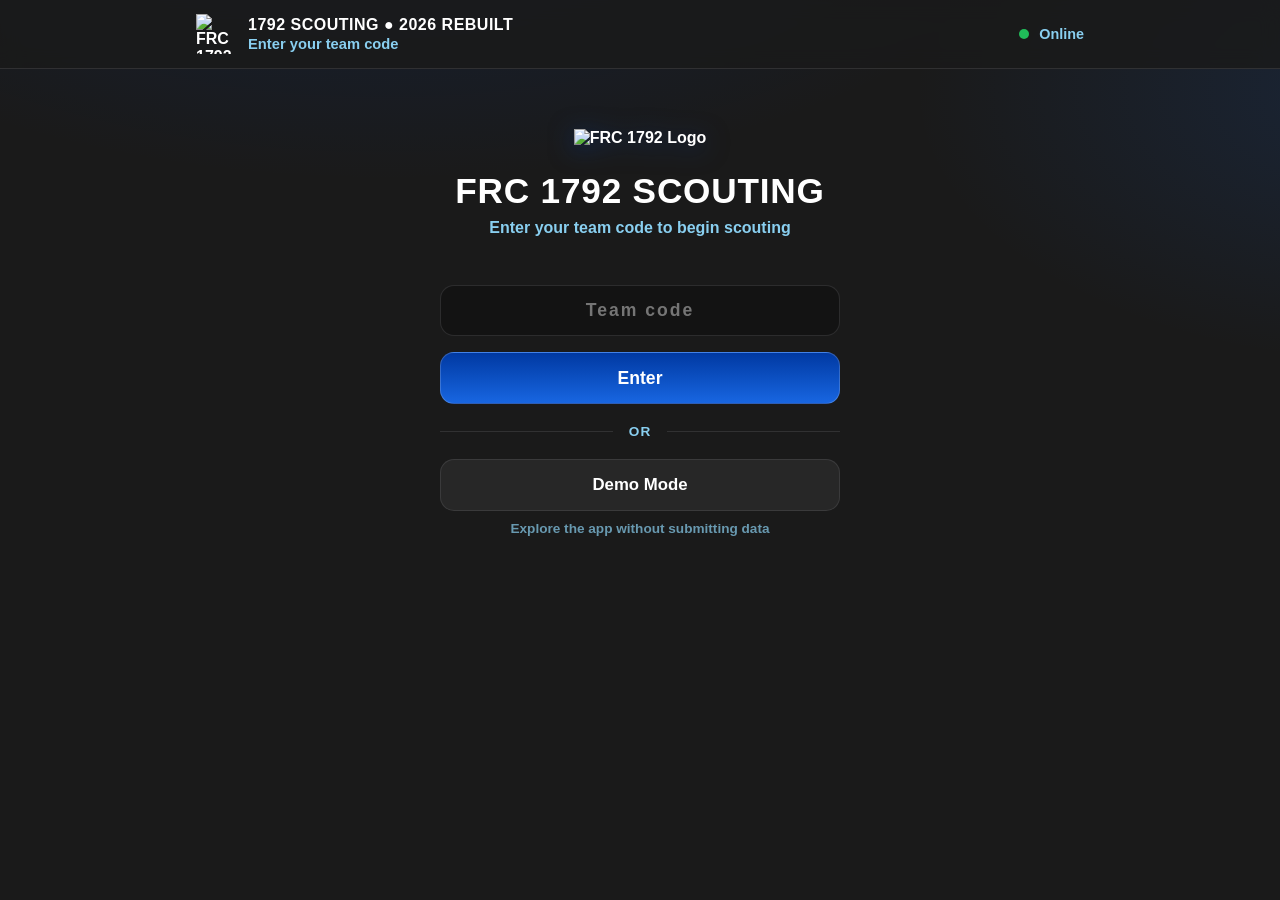
==== commit b0a60cce: "changed the code back to atlas, and got rid of 930 in the select team for match scouting" ====
--- a/index.html
+++ b/index.html
@@ -17,7 +17,7 @@
             <img src="images/logo.svg" alt="FRC 1792 Logo" class="header-logo" onerror="this.onerror=null; this.src='images/favicon.ico';">
             <div class="brand-text">
                 <div class="t1">1792 Scouting ● 2026 REBUILT</div>
-                <div class="t2" id="headerSubtitle">Select your team</div>
+                <div class="t2" id="headerSubtitle">Enter your team code</div>
             </div>
         </div>
         <div class="pill">
@@ -38,20 +38,18 @@
                     FRC 1792 SCOUTING
                 </h1>
                 <p style="color: var(--muted); font-size: 1rem; margin: 0;">
-                    Select your team to begin scouting
+                    Enter your team code to begin scouting
                 </p>
             </div>
 
-            <!-- Team dropdown -->
+            <!-- Code input -->
             <div style="max-width: 400px; margin: 0 auto;">
                 <div id="codeInputWrap" style="margin-bottom: 16px;">
-                    <select id="secretCode" aria-label="Select your team" autocomplete="off"
-                            style="width: 100%; text-align: center; font-size: 1.05rem; padding: 14px 16px; border-radius: 10px; border: 1px solid var(--border); background: rgba(255,255,255,0.04); color: var(--text);">
-                        <option value="">Select a team</option>
-                    </select>
+                    <input type="password" id="secretCode" placeholder="Team code" autocomplete="off"
+                           style="text-align: center; font-size: 1.1rem; letter-spacing: 2px;">
                 </div>
                 <div id="codeError" style="color: var(--danger); text-align: center; font-size: 0.9rem; margin-bottom: 12px; display: none;">
-                    Please select a valid team.
+                    Incorrect code. Try again.
                 </div>
                 <button id="btnEnter" class="btn primary" style="width: 100%; height: 52px; font-size: 1.1rem; margin-bottom: 20px;">
                     Enter
